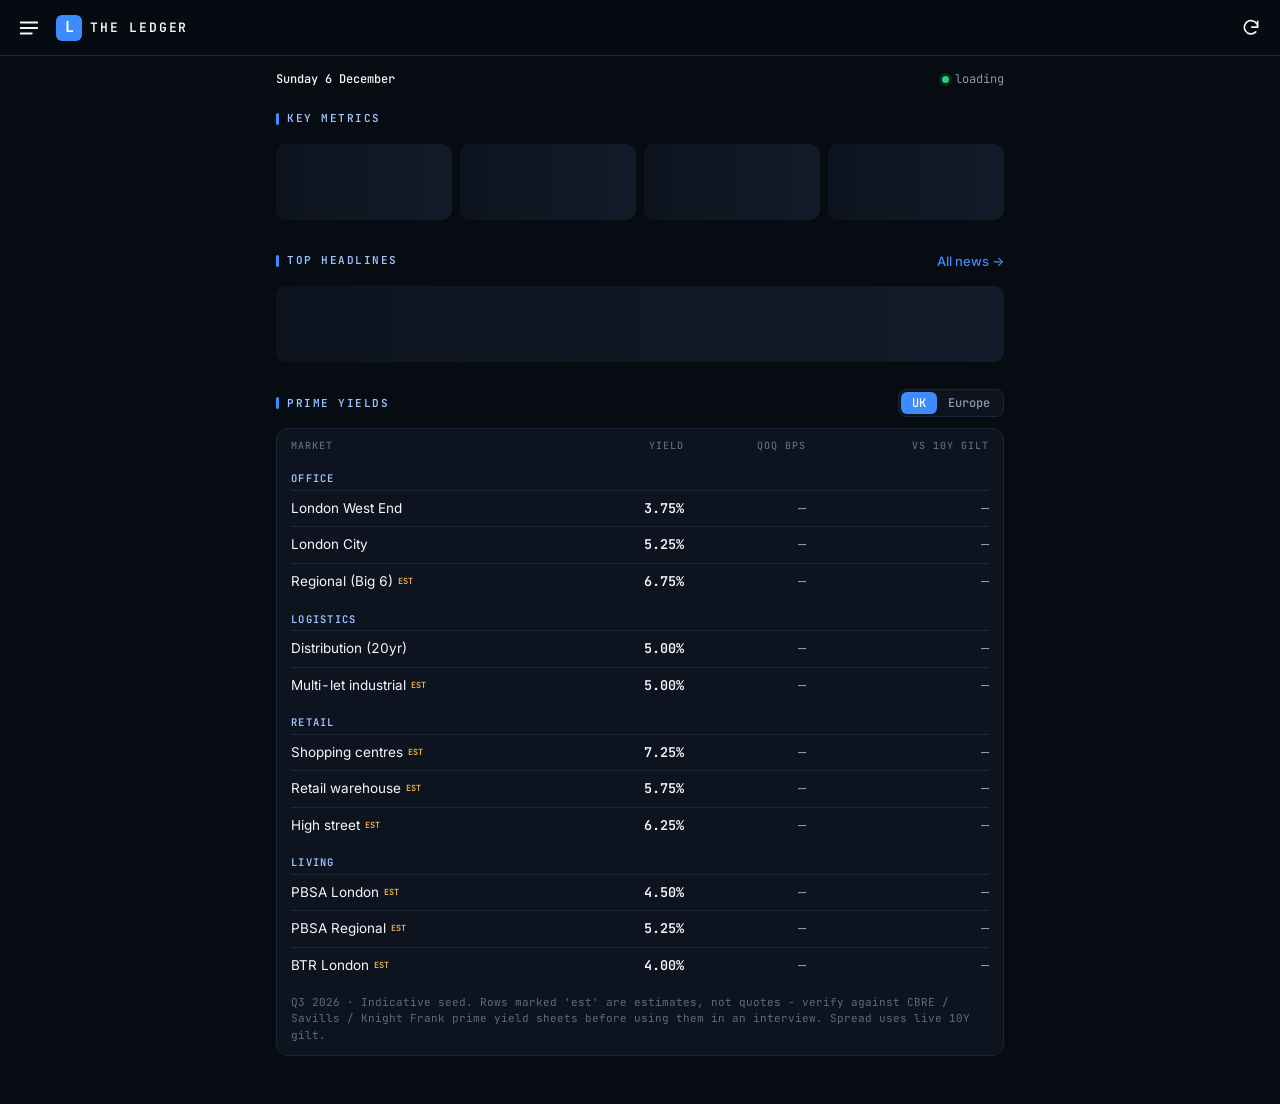
==== index.html @ 91327f35 "Build The Ledger PWA: home dashboard, market updates, reports, deals Co-Authored-By: Claude Opus 5.5" ====
<!doctype html>
<html lang="en-GB">
<head>
  <meta charset="utf-8">
  <meta name="viewport" content="width=device-width, initial-scale=1, viewport-fit=cover">
  <title>The Ledger</title>
  <meta name="description" content="Daily commercial awareness: UK & European real estate, rates and deals.">
  <meta name="theme-color" content="#070b12">
  <meta name="apple-mobile-web-app-capable" content="yes">
  <meta name="mobile-web-app-capable" content="yes">
  <meta name="apple-mobile-web-app-status-bar-style" content="black-translucent">
  <meta name="apple-mobile-web-app-title" content="The Ledger">
  <link rel="manifest" href="manifest.webmanifest">
  <link rel="icon" href="icons/icon.svg" type="image/svg+xml">
  <link rel="apple-touch-icon" href="icons/apple-touch-icon.png">
  <link rel="preconnect" href="https://fonts.googleapis.com">
  <link rel="preconnect" href="https://fonts.gstatic.com" crossorigin>
  <link href="https://fonts.googleapis.com/css2?family=Inter:wght@400;500;600;700&family=JetBrains+Mono:wght@400;500;600&display=swap" rel="stylesheet">
  <link rel="stylesheet" href="css/styles.css">
</head>
<body>
  <header class="topbar">
    <button class="icon-btn" id="menuBtn" aria-label="Open menu" aria-controls="drawer" aria-expanded="false">
      <svg viewBox="0 0 24 24" width="22" height="22" aria-hidden="true"><path d="M3 6h18M3 12h18M3 18h12" stroke="currentColor" stroke-width="2" stroke-linecap="round" fill="none"/></svg>
    </button>
    <a href="#/" class="brand">
      <span class="brand-mark">L</span>
      <span class="brand-text">THE LEDGER</span>
    </a>
    <span class="page-name" id="pageName"></span>
    <button class="icon-btn" id="refreshBtn" aria-label="Refresh data">
      <svg viewBox="0 0 24 24" width="20" height="20" aria-hidden="true"><path d="M20 11a8 8 0 1 0-2.3 5.7M20 4v7h-7" stroke="currentColor" stroke-width="2" stroke-linecap="round" stroke-linejoin="round" fill="none"/></svg>
    </button>
  </header>

  <div class="scrim" id="scrim" hidden></div>
  <nav class="drawer" id="drawer" aria-label="Main" aria-hidden="true">
    <div class="drawer-head">
      <span class="brand-mark">L</span>
      <div>
        <div class="drawer-title">THE LEDGER</div>
        <div class="drawer-sub">UK &amp; Europe · Real estate · Macro</div>
      </div>
    </div>
    <a href="#/" data-route="home"><span class="nav-ico">◆</span>Home</a>
    <a href="#/markets" data-route="markets"><span class="nav-ico">≡</span>Market Updates</a>
    <a href="#/reports" data-route="reports"><span class="nav-ico">▤</span>Quarterly Reports</a>
    <a href="#/deals" data-route="deals"><span class="nav-ico">⇄</span>Recent Deals</a>
    <div class="drawer-sep"></div>
    <a href="#/saved" data-route="saved"><span class="nav-ico">★</span>Saved</a>
    <a href="#/sources" data-route="sources"><span class="nav-ico">◎</span>Sources &amp; Data</a>
    <div class="drawer-foot" id="drawerFoot"></div>
  </nav>

  <main id="view" tabindex="-1"></main>

  <script src="js/app.js" defer></script>
</body>
</html>
---- css/styles.css ----
:root {
  --bg: #070b12;
  --surface: #0d141f;
  --surface-2: #121b29;
  --line: #1b2737;
  --line-2: #24344a;
  --text: #f4f7fb;
  --muted: #8a98ac;
  --dim: #5d6b80;
  --blue: #3d8bff;
  --blue-soft: #9cc4ff;
  --blue-bg: rgba(61, 139, 255, 0.12);
  --up: #2fd07a;
  --down: #ff5f5f;
  --amber: #f2b84b;
  --mono: 'JetBrains Mono', ui-monospace, SFMono-Regular, Menlo, monospace;
  --sans: 'Inter', -apple-system, BlinkMacSystemFont, 'Segoe UI', Roboto, sans-serif;
  --top: calc(56px + env(safe-area-inset-top));
  --r: 10px;
}

* { box-sizing: border-box; -webkit-tap-highlight-color: transparent; }
html { background: var(--bg); }
body {
  margin: 0;
  background: var(--bg);
  color: var(--text);
  font: 15px/1.45 var(--sans);
  -webkit-font-smoothing: antialiased;
  padding-top: var(--top);
  padding-bottom: env(safe-area-inset-bottom);
  overscroll-behavior-y: none;
}
a { color: inherit; text-decoration: none; }
button { font: inherit; color: inherit; background: none; border: 0; cursor: pointer; }
.mono { font-family: var(--mono); font-variant-numeric: tabular-nums; }

/* ---------- top bar ---------- */
.topbar {
  position: fixed; inset: 0 0 auto 0; z-index: 20;
  height: var(--top); padding: env(safe-area-inset-top) 8px 0;
  display: flex; align-items: center; gap: 6px;
  background: rgba(7, 11, 18, 0.88);
  backdrop-filter: blur(14px); -webkit-backdrop-filter: blur(14px);
  border-bottom: 1px solid var(--line);
}
.icon-btn { width: 42px; height: 42px; display: grid; place-items: center; border-radius: 10px; color: var(--text); }
.icon-btn:active { background: var(--surface-2); }
.icon-btn.spin svg { animation: spin 0.9s linear infinite; }
@keyframes spin { to { transform: rotate(360deg); } }
.brand { display: flex; align-items: center; gap: 8px; }
.brand-mark {
  width: 26px; height: 26px; border-radius: 6px; display: grid; place-items: center;
  background: var(--blue); color: #fff; font: 700 15px/1 var(--mono);
}
.brand-text { font: 600 13px/1 var(--mono); letter-spacing: 0.14em; }
.page-name { flex: 1; text-align: right; color: var(--blue-soft); font: 500 11px/1 var(--mono); letter-spacing: 0.1em; text-transform: uppercase; padding-right: 2px; white-space: nowrap; overflow: hidden; text-overflow: ellipsis; }

/* ---------- drawer ---------- */
.scrim { position: fixed; inset: 0; z-index: 30; background: rgba(0, 0, 0, 0.55); opacity: 0; transition: opacity 0.2s; }
.scrim.show { opacity: 1; }
.drawer {
  position: fixed; z-index: 40; top: 0; bottom: 0; left: 0; width: min(300px, 84vw);
  background: var(--surface); border-right: 1px solid var(--line);
  padding: calc(18px + env(safe-area-inset-top)) 10px 18px;
  transform: translateX(-102%); transition: transform 0.24s cubic-bezier(.2,.8,.2,1);
  display: flex; flex-direction: column; gap: 2px;
}
.drawer.open { transform: none; }
.drawer-head { display: flex; gap: 12px; align-items: center; padding: 4px 10px 18px; border-bottom: 1px solid var(--line); margin-bottom: 10px; }
.drawer-head .brand-mark { width: 36px; height: 36px; font-size: 20px; border-radius: 8px; }
.drawer-title { font: 600 14px/1.2 var(--mono); letter-spacing: 0.14em; }
.drawer-sub { color: var(--muted); font-size: 12px; margin-top: 2px; }
.drawer a { display: flex; align-items: center; gap: 12px; padding: 12px 12px; border-radius: 8px; font-weight: 500; color: var(--muted); }
.drawer a.active { background: var(--blue-bg); color: var(--text); }
.drawer a.active .nav-ico { color: var(--blue); }
.nav-ico { width: 18px; text-align: center; font-family: var(--mono); color: var(--dim); }
.drawer-sep { height: 1px; background: var(--line); margin: 10px 4px; }
.drawer-foot { margin-top: auto; padding: 12px; color: var(--dim); font: 11px/1.5 var(--mono); }

/* ---------- layout ---------- */
main { max-width: 760px; margin: 0 auto; padding: 14px 16px 48px; outline: none; }
.dateline { display: flex; justify-content: space-between; align-items: baseline; gap: 8px; color: var(--muted); font: 12px/1.3 var(--mono); margin: 2px 0 16px; }
.dateline b { color: var(--text); font-weight: 500; }
.live-dot { display: inline-block; width: 7px; height: 7px; border-radius: 50%; background: var(--up); margin-right: 6px; box-shadow: 0 0 0 3px rgba(47, 208, 122, 0.15); }
.live-dot.stale { background: var(--amber); box-shadow: 0 0 0 3px rgba(242, 184, 75, 0.15); }

.section { margin: 26px 0 0; }
.section:first-of-type { margin-top: 0; }
.section-head { display: flex; align-items: center; justify-content: space-between; margin-bottom: 10px; gap: 8px; }
.section-title { font: 600 11px/1 var(--mono); letter-spacing: 0.14em; text-transform: uppercase; color: var(--blue-soft); display: flex; align-items: center; gap: 8px; }
.section-title::before { content: ''; width: 3px; height: 12px; background: var(--blue); border-radius: 2px; }
.section-link { color: var(--blue); font-size: 13px; font-weight: 500; }
.sub-title { font: 500 10.5px/1 var(--mono); color: var(--muted); letter-spacing: 0.12em; text-transform: uppercase; margin: 16px 0 8px; }

/* ---------- metric tiles ---------- */
.tiles { display: grid; grid-template-columns: repeat(2, minmax(0, 1fr)); gap: 8px; }
@media (min-width: 620px) { .tiles { grid-template-columns: repeat(4, minmax(0, 1fr)); } }
.tile { background: var(--surface); border: 1px solid var(--line); border-radius: var(--r); padding: 10px 11px 9px; min-width: 0; position: relative; }
.tile-top { display: flex; justify-content: space-between; align-items: center; gap: 6px; }
.tile-label { font-size: 11.5px; color: var(--muted); font-weight: 500; white-space: nowrap; overflow: hidden; text-overflow: ellipsis; }
.region { font: 600 9.5px/1 var(--mono); color: var(--blue-soft); background: var(--blue-bg); padding: 3px 5px; border-radius: 4px; letter-spacing: 0.05em; flex: none; }
.tile-value { font: 600 22px/1.15 var(--mono); margin-top: 6px; letter-spacing: -0.02em; font-variant-numeric: tabular-nums; }
.tile-value small { font-size: 13px; color: var(--muted); font-weight: 500; margin-left: 1px; }
.tile-foot { display: flex; justify-content: space-between; align-items: flex-end; gap: 6px; margin-top: 4px; }
.chg { font: 500 11.5px/1.2 var(--mono); white-space: nowrap; }
.chg.up { color: var(--up); } .chg.down { color: var(--down); } .chg.flat { color: var(--muted); }
.chg .lbl { color: var(--dim); margin-left: 4px; }
.asof { font: 10.5px/1.2 var(--mono); color: var(--dim); margin-top: 3px; }
.spark { width: 64px; height: 22px; flex: none; }
.tile.stale::after { content: 'STALE'; position: absolute; right: 8px; bottom: 6px; font: 600 8.5px var(--mono); color: var(--amber); }
.tile.missing .tile-value { color: var(--dim); }

/* ---------- segmented / chips ---------- */
.seg { display: inline-flex; background: var(--surface); border: 1px solid var(--line); border-radius: 8px; padding: 2px; }
.seg button { padding: 5px 11px; font: 500 12px/1 var(--mono); color: var(--muted); border-radius: 6px; }
.seg button.on { background: var(--blue); color: #fff; }
.chips { display: flex; gap: 6px; overflow-x: auto; padding: 2px 16px 4px; margin: 0 -16px 8px; scrollbar-width: none; }
.chips::-webkit-scrollbar { display: none; }
.chip { flex: none; padding: 7px 12px; border-radius: 999px; border: 1px solid var(--line-2); color: var(--muted); font-size: 13px; font-weight: 500; white-space: nowrap; }
.chip.on { background: var(--text); border-color: var(--text); color: var(--bg); }
.chip .n { font-family: var(--mono); font-size: 11px; opacity: 0.6; margin-left: 4px; }
.search { width: 100%; background: var(--surface); border: 1px solid var(--line); border-radius: 10px; padding: 10px 12px 10px 36px; color: var(--text); font: 15px var(--sans); margin-bottom: 10px; outline: none; background-image: url("data:image/svg+xml,%3Csvg xmlns='http://www.w3.org/2000/svg' width='16' height='16' viewBox='0 0 24 24' fill='none' stroke='%235d6b80' stroke-width='2.2' stroke-linecap='round'%3E%3Ccircle cx='11' cy='11' r='7'/%3E%3Cpath d='M20 20l-3.5-3.5'/%3E%3C/svg%3E"); background-repeat: no-repeat; background-position: 12px center; }
.search:focus { border-color: var(--blue); }

/* ---------- article lists ---------- */
.list { display: flex; flex-direction: column; }
.item { display: flex; gap: 10px; padding: 13px 0; border-bottom: 1px solid var(--line); align-items: flex-start; }
.item:last-child { border-bottom: 0; }
.item-body { flex: 1; min-width: 0; }
.item-meta { display: flex; flex-wrap: wrap; align-items: center; gap: 6px; font: 11px/1.3 var(--mono); color: var(--muted); margin-bottom: 4px; }
.src { color: var(--blue-soft); font-weight: 500; }
.item-title { font-size: 15.5px; font-weight: 600; line-height: 1.32; color: var(--text); display: block; }
.item-sum { color: var(--muted); font-size: 13.5px; margin-top: 4px; display: -webkit-box; -webkit-line-clamp: 2; -webkit-box-orient: vertical; overflow: hidden; }
.item.read .item-title { color: var(--muted); font-weight: 500; }
.tag { font: 600 9.5px/1 var(--mono); padding: 3px 5px; border-radius: 4px; letter-spacing: 0.04em; text-transform: uppercase; border: 1px solid var(--line-2); color: var(--muted); }
.tag.blue { border-color: transparent; background: var(--blue-bg); color: var(--blue-soft); }
.tag.white { border-color: transparent; background: rgba(244, 247, 251, 0.1); color: var(--text); }
.tag.amber { border-color: transparent; background: rgba(242, 184, 75, 0.14); color: var(--amber); }
.lock { color: var(--dim); }
.star { color: var(--amber); }
.save-btn { flex: none; width: 34px; height: 34px; margin: -4px -6px 0 0; border-radius: 8px; color: var(--dim); display: grid; place-items: center; font-size: 17px; }
.save-btn.on { color: var(--amber); }
.day-head { font: 600 10.5px/1 var(--mono); letter-spacing: 0.12em; text-transform: uppercase; color: var(--dim); padding: 18px 0 4px; }
.day-head:first-child { padding-top: 6px; }
.also { color: var(--dim); }

/* headlines */
.lead { display: block; background: linear-gradient(160deg, rgba(61,139,255,0.18), rgba(61,139,255,0.02) 60%), var(--surface); border: 1px solid var(--line-2); border-radius: 12px; padding: 14px 14px 13px; margin-bottom: 4px; }
.lead .item-title { font-size: 19px; line-height: 1.28; letter-spacing: -0.01em; }
.lead .item-sum { -webkit-line-clamp: 3; }
.rank { font: 600 12px/1.6 var(--mono); color: var(--blue); width: 20px; flex: none; }

/* ---------- prime yields ---------- */
.ytable { width: 100%; border-collapse: collapse; font-size: 13.5px; }
.ytable th { font: 500 10px/1 var(--mono); color: var(--dim); text-transform: uppercase; letter-spacing: 0.1em; text-align: right; padding: 0 0 8px 8px; font-weight: 500; }
.ytable th:first-child { text-align: left; padding-left: 0; }
.ytable td { padding: 8px 0 8px 8px; border-top: 1px solid var(--line); text-align: right; font-family: var(--mono); font-variant-numeric: tabular-nums; white-space: nowrap; }
.ytable td:first-child { text-align: left; padding-left: 0; font-family: var(--sans); white-space: normal; }
.ytable tr.grp td { border-top: 0; padding: 14px 0 6px; font: 600 10.5px/1 var(--mono); color: var(--blue-soft); letter-spacing: 0.12em; text-transform: uppercase; }
.ytable .est { color: var(--amber); font: 600 8.5px var(--mono); margin-left: 5px; vertical-align: 2px; }
.ytable .y { color: var(--text); font-weight: 600; }
.ytable .gap { color: var(--muted); }
.card { background: var(--surface); border: 1px solid var(--line); border-radius: 12px; padding: 12px 14px; }
.note { color: var(--dim); font: 11px/1.5 var(--mono); margin-top: 10px; }

/* ---------- deals ---------- */
.stats { display: grid; grid-template-columns: repeat(3, 1fr); gap: 8px; margin-bottom: 14px; }
.stat { background: var(--surface); border: 1px solid var(--line); border-radius: var(--r); padding: 10px; }
.stat b { display: block; font: 600 19px/1.2 var(--mono); }
.stat span { font-size: 11px; color: var(--muted); }
.deal-amt { flex: none; min-width: 66px; text-align: center; font: 600 14px/1 var(--mono); color: var(--text); background: var(--surface-2); border: 1px solid var(--line-2); border-radius: 8px; padding: 9px 6px; }
.deal-amt.na { color: var(--dim); font-size: 11px; font-weight: 500; }
.deal-tags { display: flex; gap: 5px; flex-wrap: wrap; margin-top: 7px; }
.filters-label { font: 500 10px/1 var(--mono); color: var(--dim); letter-spacing: 0.12em; text-transform: uppercase; margin: 4px 0 7px; }

/* ---------- reports ---------- */
.lib { display: grid; grid-template-columns: repeat(2, minmax(0,1fr)); gap: 8px; }
@media (min-width: 620px) { .lib { grid-template-columns: repeat(3, minmax(0,1fr)); } }
.lib a { display: block; background: var(--surface); border: 1px solid var(--line); border-radius: var(--r); padding: 11px; min-width: 0; }
.lib a:active { border-color: var(--blue); }
.lib b { font-size: 14px; display: flex; justify-content: space-between; gap: 6px; }
.lib b::after { content: '↗'; color: var(--blue); font-family: var(--mono); }
.lib span { display: block; color: var(--muted); font-size: 12px; margin-top: 4px; line-height: 1.35; }
.cal { width: 100%; border-collapse: collapse; font-size: 13px; }
.cal td { padding: 9px 0; border-top: 1px solid var(--line); vertical-align: top; }
.cal td:last-child { color: var(--muted); font: 11.5px/1.4 var(--mono); text-align: right; padding-left: 10px; }

/* ---------- misc ---------- */
.empty { color: var(--muted); text-align: center; padding: 40px 10px; font-size: 14px; }
.empty b { display: block; color: var(--text); margin-bottom: 6px; font-size: 15px; }
.skeleton { height: 76px; border-radius: var(--r); background: linear-gradient(90deg, var(--surface) 0%, var(--surface-2) 50%, var(--surface) 100%); background-size: 200% 100%; animation: sh 1.3s infinite; }
@keyframes sh { to { background-position: -200% 0; } }
.status-row { display: flex; justify-content: space-between; gap: 10px; padding: 9px 0; border-top: 1px solid var(--line); font: 12px/1.35 var(--mono); }
.status-row .ok { color: var(--up); } .status-row .err { color: var(--down); }
.status-row span:last-child { color: var(--muted); text-align: right; }
.more-btn { display: block; width: 100%; margin-top: 12px; padding: 12px; border: 1px solid var(--line-2); border-radius: 10px; color: var(--blue-soft); font: 500 13px var(--mono); }
.toast { position: fixed; left: 50%; bottom: calc(20px + env(safe-area-inset-bottom)); transform: translateX(-50%); background: var(--surface-2); border: 1px solid var(--line-2); padding: 10px 14px; border-radius: 10px; font-size: 13px; z-index: 50; }
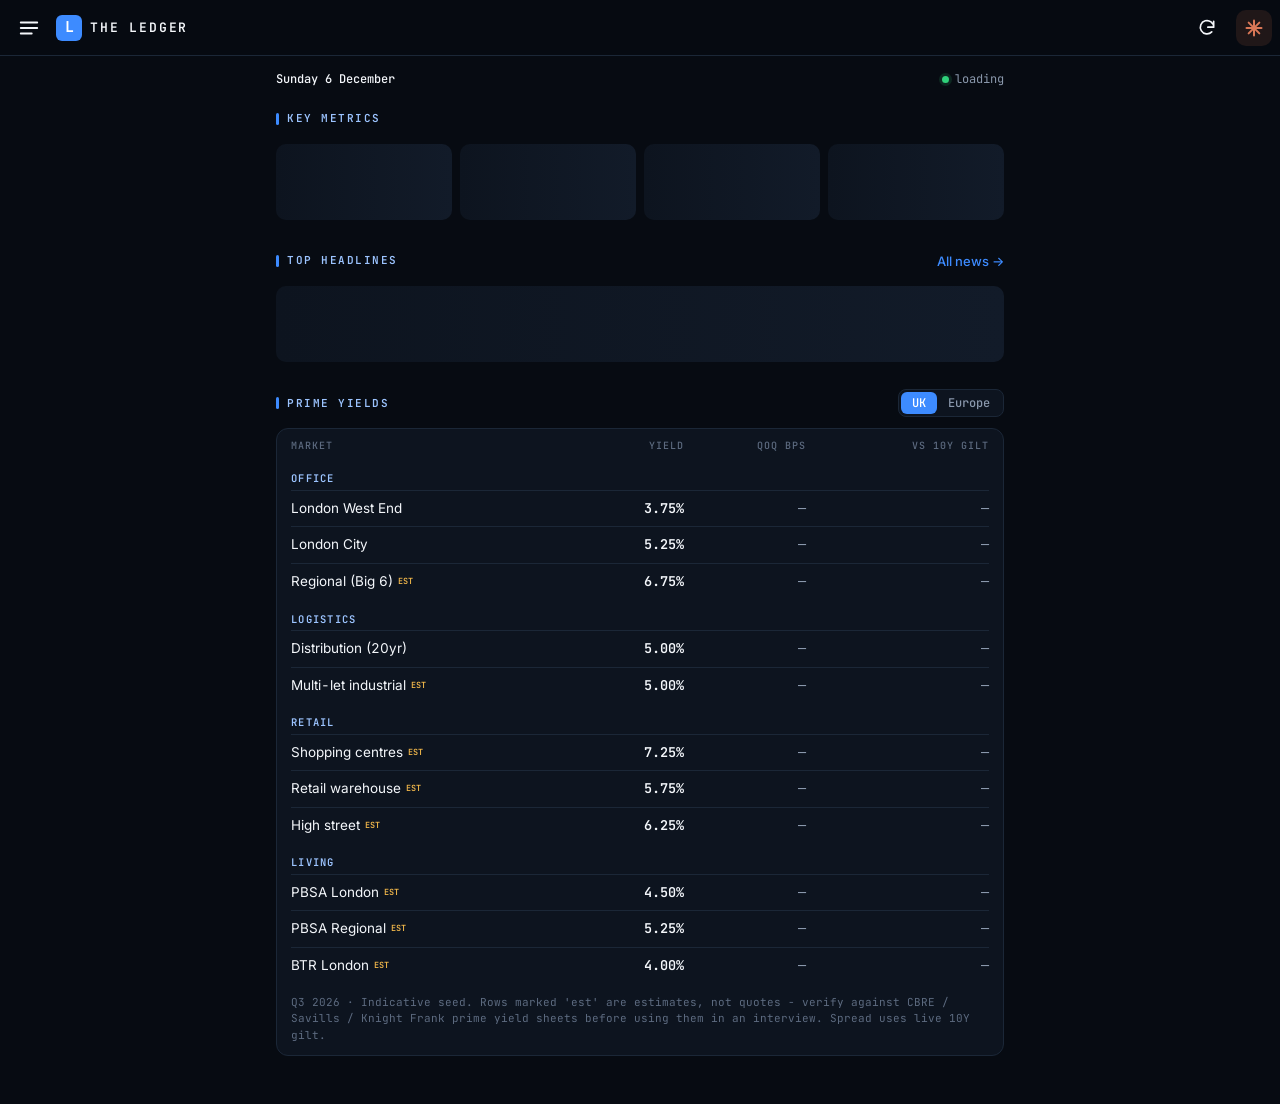
==== commit 56aa4f5d: "Add Claude shortcut button to top bar for quick edits Co-Authored-By: Claude Opus 5.5 <noreply@anthr" ====
--- a/index.html
+++ b/index.html
@@ -31,6 +31,11 @@
     <button class="icon-btn" id="refreshBtn" aria-label="Refresh data">
       <svg viewBox="0 0 24 24" width="20" height="20" aria-hidden="true"><path d="M20 11a8 8 0 1 0-2.3 5.7M20 4v7h-7" stroke="currentColor" stroke-width="2" stroke-linecap="round" stroke-linejoin="round" fill="none"/></svg>
     </button>
+    <!-- Opens the Claude Code session that builds this app, for quick edits.
+         If that session ever stops working, swap the href for https://claude.ai/code -->
+    <a class="icon-btn claude-btn" id="claudeBtn" href="https://claude.ai/code/session_0135UieqSGvhu49Kxttp6eEk" target="_blank" rel="noopener" aria-label="Edit this app with Claude" title="Edit with Claude">
+      <svg viewBox="0 0 24 24" width="20" height="20" aria-hidden="true"><g stroke="currentColor" stroke-width="2.4" stroke-linecap="round"><path d="M12 3v18"/><path d="M3 12h18"/><path d="M5.6 5.6l12.8 12.8"/><path d="M18.4 5.6L5.6 18.4"/></g></svg>
+    </a>
   </header>
 
   <div class="scrim" id="scrim" hidden></div>
--- a/css/styles.css
+++ b/css/styles.css
@@ -96,7 +96,8 @@
 /* ---------- metric tiles ---------- */
 .tiles { display: grid; grid-template-columns: repeat(2, minmax(0, 1fr)); gap: 8px; }
 @media (min-width: 620px) { .tiles { grid-template-columns: repeat(4, minmax(0, 1fr)); } }
-.tile { background: var(--surface); border: 1px solid var(--line); border-radius: var(--r); padding: 10px 11px 9px; min-width: 0; position: relative; }
+.tile { background: var(--surface); border: 1px solid var(--line); border-radius: var(--r); padding: 10px 11px 9px; min-width: 0; position: relative; overflow: hidden; }
+.tile-foot > div { min-width: 0; }
 .tile-top { display: flex; justify-content: space-between; align-items: center; gap: 6px; }
 .tile-label { font-size: 11.5px; color: var(--muted); font-weight: 500; white-space: nowrap; overflow: hidden; text-overflow: ellipsis; }
 .region { font: 600 9.5px/1 var(--mono); color: var(--blue-soft); background: var(--blue-bg); padding: 3px 5px; border-radius: 4px; letter-spacing: 0.05em; flex: none; }
@@ -106,7 +107,7 @@
 .chg { font: 500 11.5px/1.2 var(--mono); white-space: nowrap; }
 .chg.up { color: var(--up); } .chg.down { color: var(--down); } .chg.flat { color: var(--muted); }
 .chg .lbl { color: var(--dim); margin-left: 4px; }
-.asof { font: 10.5px/1.2 var(--mono); color: var(--dim); margin-top: 3px; }
+.asof { font: 10.5px/1.2 var(--mono); color: var(--dim); margin-top: 3px; white-space: nowrap; overflow: hidden; text-overflow: ellipsis; }
 .spark { width: 64px; height: 22px; flex: none; }
 .tile.stale::after { content: 'STALE'; position: absolute; right: 8px; bottom: 6px; font: 600 8.5px var(--mono); color: var(--amber); }
 .tile.missing .tile-value { color: var(--dim); }
@@ -196,3 +197,5 @@
 .status-row span:last-child { color: var(--muted); text-align: right; }
 .more-btn { display: block; width: 100%; margin-top: 12px; padding: 12px; border: 1px solid var(--line-2); border-radius: 10px; color: var(--blue-soft); font: 500 13px var(--mono); }
 .toast { position: fixed; left: 50%; bottom: calc(20px + env(safe-area-inset-bottom)); transform: translateX(-50%); background: var(--surface-2); border: 1px solid var(--line-2); padding: 10px 14px; border-radius: 10px; font-size: 13px; z-index: 50; }
+.claude-btn { color: #d97757; background: rgba(217, 119, 87, 0.12); width: 36px; height: 36px; margin-left: 2px; }
+.claude-btn:active { background: rgba(217, 119, 87, 0.25); }
